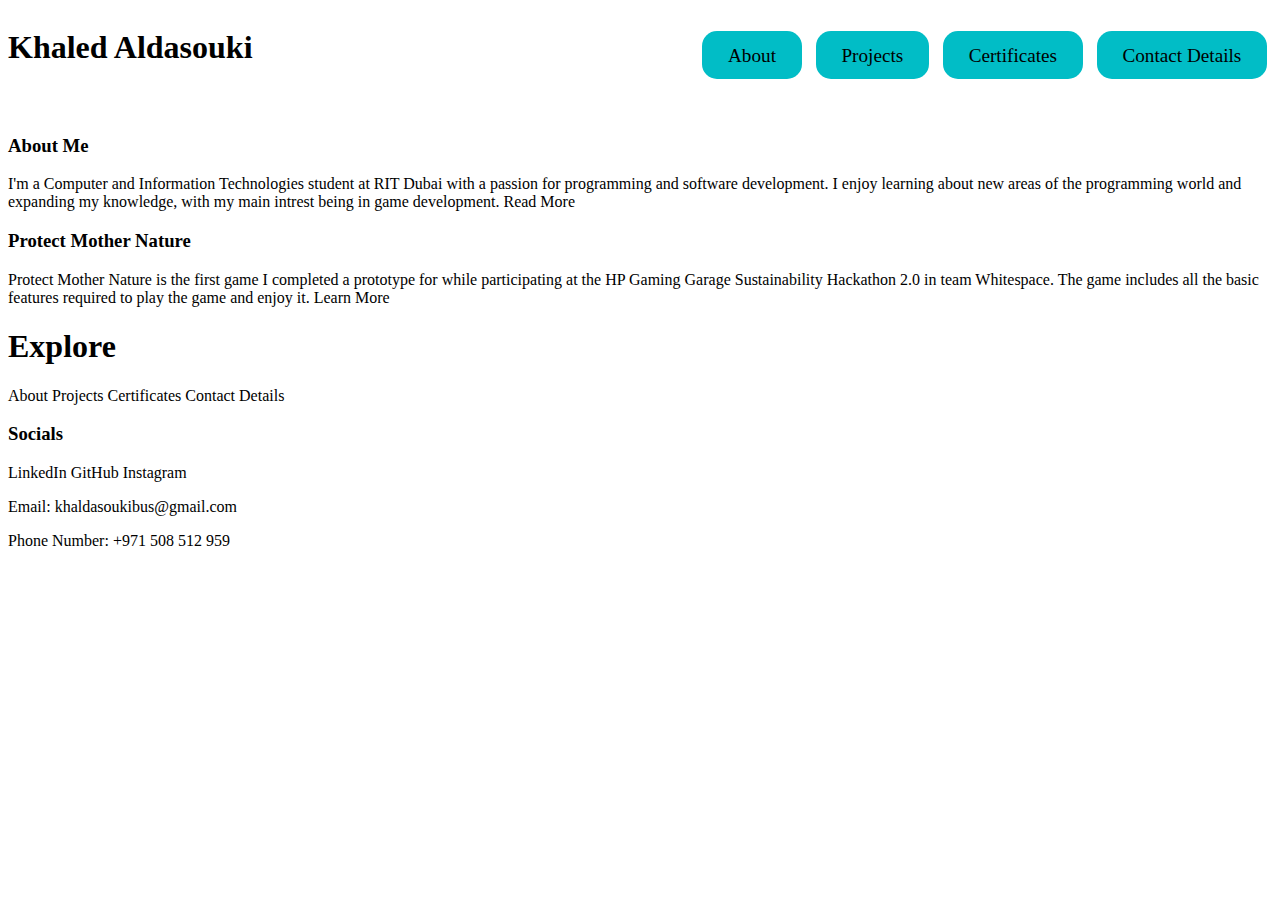
==== index.html @ 2902ca05 "first commit" ====
<!DOCTYPE html>
<html lang="en">
    <head>
        <meta name="viewport" content="width=device-width,initial-scale=1" />
        <link rel="stylesheet" href="assets/css/style.css" />
        <!---<link rel="stylesheet" type="text/css" media="print" href="assets/css/print.css" />-->
        <link rel="icon" href="assets/media/icon.jpg" />
        <meta charset="utf-8" />
        <title>Homepage</title>
    </head>
    <body>
        <header> 
            <h1 id="title">Khaled Aldasouki</h1>
            <nav>
                <a>About</a>
                <a>Projects</a>
                <a>Certificates</a>
                <a>Contact Details</a>
            </nav>
        </header>

        <main>     
            <div class="about-brief">
                <h3>About Me</h3>
                <p>
                    I'm a Computer and Information Technologies student at RIT Dubai with a 
                    passion for programming and software development. I enjoy learning about new areas of 
                    the programming world and expanding my knowledge, with my main intrest being in 
                    game development.

                   <a>Read More</a>
                </p>
            </div>

            <div>
                <h3>Protect Mother Nature</h3>
                <p>
                    Protect Mother Nature is the first game I completed a prototype
                    for while participating at the HP Gaming Garage Sustainability Hackathon 2.0 in team 
                    Whitespace. The game includes all the basic features required to play the game and enjoy it.

                    <a>Learn More</a>

                </p>
            </div>

            <div id="tabs">
                <h1>Explore</h1>
                <a>About</a>
                <a>Projects</a>
                <a>Certificates</a>
                <a>Contact Details</a>
            </div>
            
            <div>
                <h3>Socials</h3>
                <a>LinkedIn</a>
                <a>GitHub</a>
                <a>Instagram</a>
                <p>Email: <a>khaldasoukibus@gmail.com</a> </p>
                <p>Phone Number: +971 508 512 959</p>


            </div>
        </main>

        <footer>
            
        </footer>

    </body>

</html>
---- assets/css/style.css ----
#title{
    font-family: "Bahnschrift";
    display: inline;
}

header{
    height: 12vh;
    display: flex;
    justify-content: space-between;
    align-content: center;
    position: sticky;
}
header h1{
    font-size: 2rem;
}

nav{
    margin-top: 4vh;
    margin-bottom: 10vh;

}
nav a{
    background-color: #01bdc6;
    font-family: "Bahnschrift";
    margin-right: 3vw;
    margin-left: 3vw;
    padding: 1.5vh 2vw;
    text-align: center;
    text-decoration: none;
    cursor: pointer;
    margin: 0.4vw;
    border-radius: 15px;   
    font-size: 1.2em;  
}
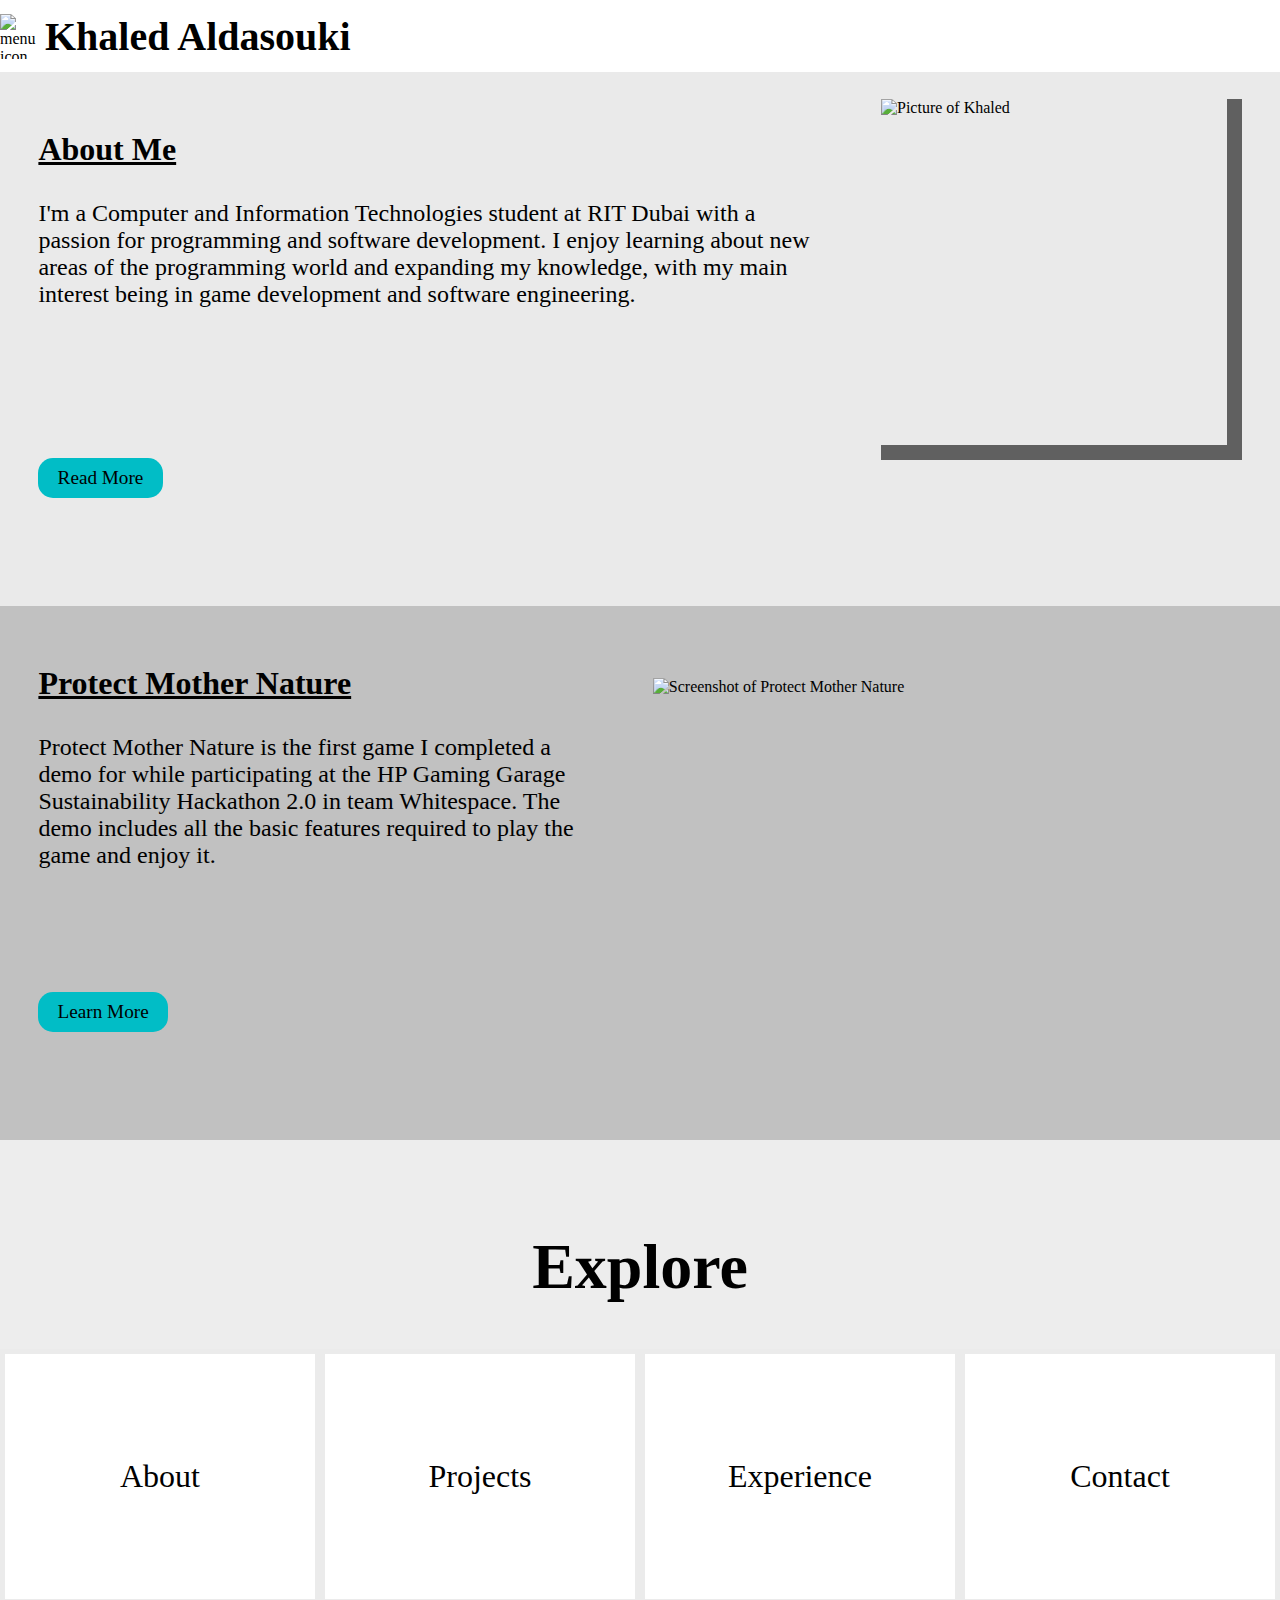
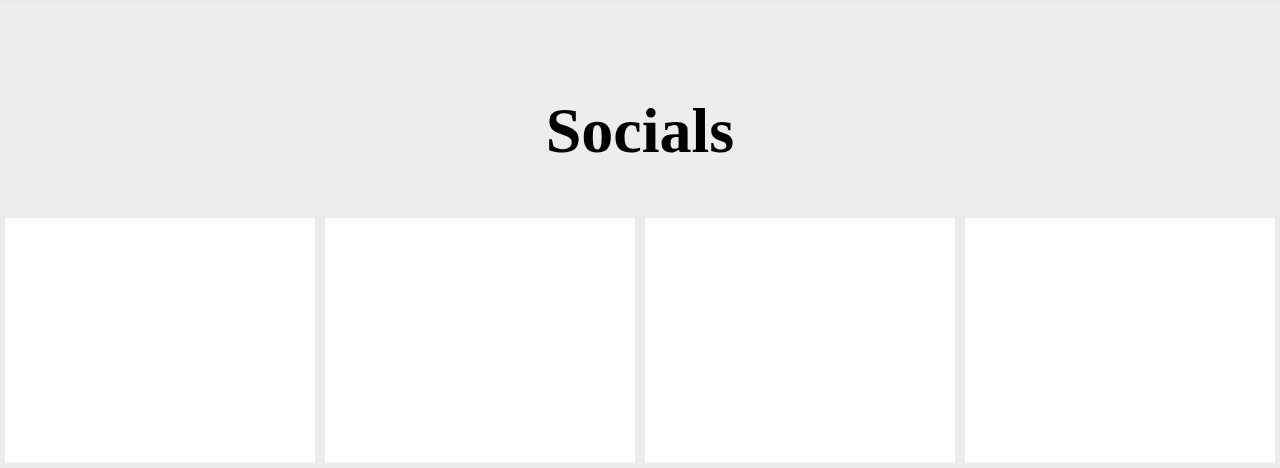
==== commit b3b562d5: "updated nav and responsiveness" ====
--- a/index.html
+++ b/index.html
@@ -6,61 +6,66 @@
         <!---<link rel="stylesheet" type="text/css" media="print" href="assets/css/print.css" />-->
         <link rel="icon" href="assets/media/icon.jpg" />
         <meta charset="utf-8" />
+        <script src="assets/js/script.js"></script>
         <title>Homepage</title>
+        <script src="https://ajax.googleapis.com/ajax/libs/jquery/3.6.1/jquery.min.js"></script>
     </head>
     <body>
-        <header> 
+        <header id="header"> 
+            <img id="menu" alt="menu icon" src="assets/media/menu.png" onclick="menu();" >
             <h1 id="title">Khaled Aldasouki</h1>
-            <nav>
-                <a>About</a>
-                <a>Projects</a>
-                <a>Certificates</a>
-                <a>Contact Details</a>
+            <nav id="nav">
+                <a class="nav-button" href="about.html">About</a>
+                <a class="nav-button" href="projects.html">Projects</a>
+                <a class="nav-button" href="experience.html">Experience</a>
+                <a class="nav-button" href="contact.html">Contact</a>
             </nav>
         </header>
+        
 
         <main>     
-            <div class="about-brief">
+            <div id="about-brief">
+                <img id="khaled" alt="Picture of Khaled" src="assets/media/khaled.jpg">
                 <h3>About Me</h3>
                 <p>
                     I'm a Computer and Information Technologies student at RIT Dubai with a 
                     passion for programming and software development. I enjoy learning about new areas of 
-                    the programming world and expanding my knowledge, with my main intrest being in 
-                    game development.
+                    the programming world and expanding my knowledge, with my main interest being in 
+                    game development and software engineering.
+                </p>
+                <a class="more" href="about.html">Read More</a>
 
-                   <a>Read More</a>
+            </div>
+
+            <div id="game-brief">
+                <img id="demo-image" alt="Screenshot of Protect Mother Nature" src="assets/media/demo-image.jpg">
+                <h3>Protect Mother Nature</h3>
+                <p>
+                    Protect Mother Nature is the first game I completed a demo
+                    for while participating at the HP Gaming Garage Sustainability Hackathon 2.0 in team 
+                    Whitespace. The demo includes all the basic features required to play the game and enjoy it.
                 </p>
+                <a class="more" href="projects.html">Learn More</a>
+
             </div>
 
             <div>
-                <h3>Protect Mother Nature</h3>
-                <p>
-                    Protect Mother Nature is the first game I completed a prototype
-                    for while participating at the HP Gaming Garage Sustainability Hackathon 2.0 in team 
-                    Whitespace. The game includes all the basic features required to play the game and enjoy it.
-
-                    <a>Learn More</a>
-
-                </p>
-            </div>
-
-            <div id="tabs">
-                <h1>Explore</h1>
-                <a>About</a>
-                <a>Projects</a>
-                <a>Certificates</a>
-                <a>Contact Details</a>
+                <h2>Explore</h2>
+                <div id="tabs">
+                    <a class="tab" href="about.html">About</a>
+                    <a class="tab" href="projects.html">Projects</a>
+                    <a class="tab" href="experience.html">Experience</a>
+                    <a class="tab" href="contact.html">Contact</a>
+                </div>
             </div>
             
             <div>
-                <h3>Socials</h3>
-                <a>LinkedIn</a>
-                <a>GitHub</a>
-                <a>Instagram</a>
-                <p>Email: <a>khaldasoukibus@gmail.com</a> </p>
-                <p>Phone Number: +971 508 512 959</p>
-
-
+                <h2>Socials</h2>
+                <div id="tabs">
+                    <a class="tab" id="linkedin" href="https://www.linkedin.com/in/khaled-aldasouki/"></a>
+                    <a class="tab" id="github" href="https://github.com/khaled-aldasouki"></a>
+                    <a class="tab" id="insta"></a>
+                    <a class="tab" id="email" href="mailto: khaldasoukibus@gmail.com"></a>
             </div>
         </main>
 
--- a/assets/css/style.css
+++ b/assets/css/style.css
@@ -1,34 +1,314 @@
-#title{
+html{font-size: 8px;}
+*{
     font-family: "Bahnschrift";
-    display: inline;
-}
-
-header{
-    height: 12vh;
-    display: flex;
-    justify-content: space-between;
-    align-content: center;
-    position: sticky;
-}
-header h1{
+}
+
+body{
+    margin:0;
+}
+
+div{
+    background-color: #eaeaeada;
+}
+
+p{
     font-size: 2rem;
 }
 
-nav{
-    margin-top: 4vh;
-    margin-bottom: 10vh;
-
-}
-nav a{
+/*button styling*/
+a{
+    color: #000000;
     background-color: #01bdc6;
-    font-family: "Bahnschrift";
-    margin-right: 3vw;
-    margin-left: 3vw;
     padding: 1.5vh 2vw;
     text-align: center;
     text-decoration: none;
     cursor: pointer;
     margin: 0.4vw;
     border-radius: 15px;   
-    font-size: 1.2em;  
-}+    font-size: 1.5em;  
+}
+
+header{
+    height: 6vh;
+    display: flex;
+    justify-content: flex-start;
+    align-content: center;
+    position: sticky;
+    top: 0;
+    z-index: 10;
+    background-color: white;
+    transition: 0.5s
+}
+#menu{
+    margin:auto 0;
+    display: inline;
+    width: 8vw;
+    height: 3.5vh;
+    transition: 0.5s;
+}
+
+#title{
+    margin: auto 2vw auto 0vw;
+    font-size: 2.5rem;
+    display: inline;
+    transition: 0.5s;
+}
+
+nav{
+    margin-top: 6vh;
+    position: fixed;
+    display:flex;
+    visibility: hidden;
+    opacity: 0;
+    flex-direction: column;
+    justify-content: start;
+    transition: all 0.09s linear;
+}
+.nav-button{
+    color: #000000;
+    background-color: #01bdc6;
+    padding: 1.5vh 2vw;
+    text-align: left;
+    text-decoration: none;
+    cursor: pointer;
+    font-size: 1.5em;  
+    width:auto;
+    border-radius: 0;   
+    margin: 0;
+    transition: 0.5s;
+}
+
+h3{
+    font-size: 2rem;
+    text-decoration: underline;
+}
+
+/*Brief about section on home page*/
+#about-brief{
+    margin: 0;
+    padding: 3vh 3vw 6vh;
+    background-color: #EAEAEA;
+}
+#about-brief p{
+    width: 65vw;
+    height: 23vh;
+}
+#khaled{
+    float: right;
+    clear: left;
+    width: 38vw;
+    height: 38vw;
+    border: #606060 solid 15px;
+    border-top: none;
+    border-left: none;
+    margin-left: 4vw;
+
+}
+
+/*Brief section on protect mother nature on home page*/
+#game-brief{
+    margin: 0;
+    padding: 3vh 3vw 6vh;
+    background-color: #b2b2b2ce;
+}
+#game-brief p{
+    width: 50vw;
+    height: 23vh;
+}
+#demo-image{
+    float:right;
+    width: 56vw;
+    height: 37vw;
+    padding-top: 5vh;
+    margin-left: 5vw;
+
+}
+
+/*extra button styling for read more buttons on homepage*/
+.more{
+    display: inline-block;
+    padding: 1vh 1.5vw;
+    transition: 0.3s;
+    border: black solid 0px;
+    font-size: 2rem;
+    margin: 7vh 0 0 0;
+}
+.more:hover{
+    transform: scale(1.1);
+    transform-origin: bottom;
+    border: black solid 1.5px;
+}
+
+div h2{
+    font-size: 4rem;
+    padding: 7vh 0 5vh 0;
+    margin:auto;
+    text-align: center;
+}
+
+/*background images for the large social section on the homepage*/
+#linkedin{background-image: url("../media/linkedin.png");}
+#github{background-image: url("../media/github.jpg");}
+#insta{background-image: url("../media/insta.png");}
+#email{background-image: url("../media/email.png")}
+
+/*styling for explore and social button divs on home page*/
+#tabs{
+    display: flex;
+    flex-wrap: wrap;
+    justify-content: center;
+    margin: 0;
+    padding: 0;
+}
+
+.tab{
+    background-color: white;
+    transition: 0.3s;
+    background-size: 27vw 27vw;
+    background-position: center;
+    background-repeat: no-repeat;
+    width: 45vw;
+    height: 30vw;
+    border: none;
+    border-radius: 0;
+    display: flex;
+    justify-content: center;
+    align-items: center;
+    font-size: 3.5rem;
+}
+.tab:hover{
+    filter: brightness(80%);
+    transform: scale(1.05);
+}
+
+
+@media screen and (min-width: 768px)  {
+    html{font-size: 16px;}
+    header{
+        height: 8vh;
+    }
+    #menu{ width: 5vh; height:5vh}
+    nav{    margin-top: 8vh;
+    }
+    #title{
+        margin:auto 2vw auto 0;
+        margin-left: 0;
+        display: inline;
+        transition: 0.5s;
+    }
+    
+    a{font-size: 1.2rem}
+    #khaled{
+        width: 27vw;
+        height: 27vw;
+    }
+    p{
+        font-size: 1.5rem;
+    }
+
+    #about-brief p{
+        width: 65vw;
+        height: 20vh;
+    }
+    #game-brief p{
+        width: 65vw;
+        height: 20vh;
+    }
+    div h2{padding: 10vh 0 5vh 0;}
+    #demo-image{
+        width: 46vw;
+        height: 25vw;
+    }
+    .tab{
+        width: 25vw;
+        height: 17vw;
+        background-size: 15vw 15vw;
+        font-size: 2rem;
+    }
+    .more{
+        font-size: 1.2rem;
+        margin: 6vh 0;
+    }
+    #tabs{flex-wrap: nowrap;}
+}
+
+
+@media screen and (min-width: 1600px)  {
+    html{font-size: 40px;}
+    header{
+        justify-content: space-between;
+        height: 12vh;
+    }
+    #menu{display: none;}
+    #title{
+        margin:2vh 3vw;
+        display: inline;
+        transition: 0.5s;
+    }
+    nav{
+        margin-top: 12vh;
+        display: inline;
+        margin-top: 4vh;
+        margin-bottom: 10vh;
+        position: fixed;
+        visibility: visible;
+        opacity: 1;
+    }
+
+    .nav-button{
+        color: #000000;
+        background-color: #01bdc6;
+        padding: 1.5vh 2vw;
+        text-align: center;
+        text-decoration: none;
+        cursor: pointer;
+        margin: 0.4vw;
+        border-radius: 15px;   
+        font-size: 1.5em;  
+        margin: 0 1vw;
+        transition: margin 0.5s, background-color 0.3s, border 0.1s;
+        border: black solid 0px
+    }
+    .nav-button:hover{
+        transform: scale(1.1);
+        transform-origin: bottom;
+        border: black solid 1.5px;
+    }
+
+    a{font-size: 1.2rem}
+
+    #khaled{
+        width: 27vw;
+        height: 27vw;
+        border-width: 30px;
+    }
+    p{
+        font-size: 1.2rem;
+    }
+
+    #about-brief p{
+        width: 65vw;
+        height: 20vh;
+
+    }
+    #game-brief p{
+        width: 65vw;
+        height: 20vh;
+    }
+    div h2{padding: 10vh 0 5vh 0;}
+    #demo-image{
+        width: 46vw;
+        height: 25vw;
+    }
+    .tab{
+        width: 25vw;
+        height: 17vw;
+        background-size: 15vw 15vw;
+        font-size: 2rem;
+    }
+    .more{
+        font-size: 1.2rem;
+        margin: 5vh 0;
+    }
+    #tabs{flex-wrap: nowrap;}
+}
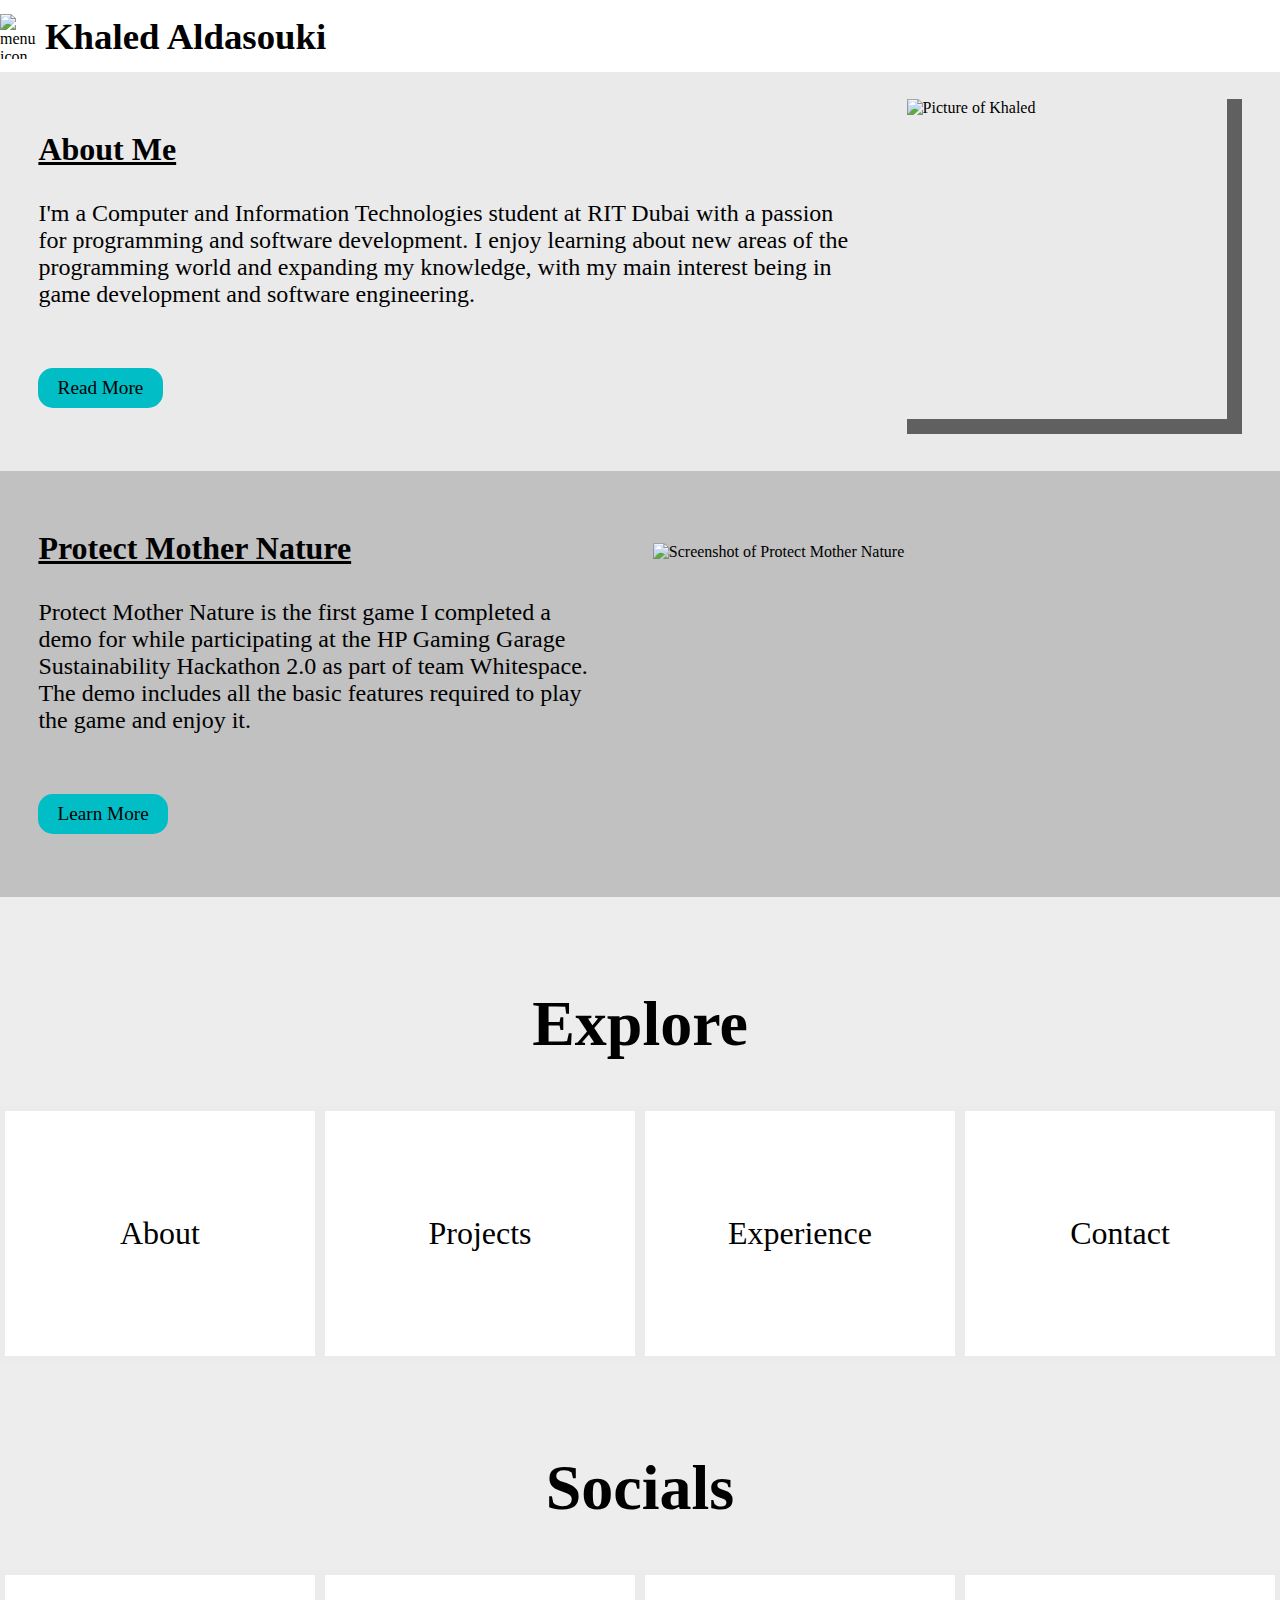
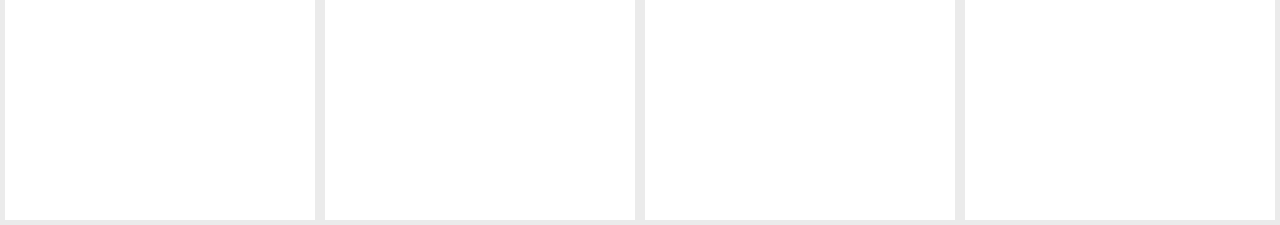
==== commit 2f973b08: "Completed About Page & Updated Website Throughout" ====
--- a/index.html
+++ b/index.html
@@ -15,6 +15,7 @@
             <img id="menu" alt="menu icon" src="assets/media/menu.png" onclick="menu();" >
             <h1 id="title">Khaled Aldasouki</h1>
             <nav id="nav">
+                <a class="nav-button" href="index.html">Home</a>
                 <a class="nav-button" href="about.html">About</a>
                 <a class="nav-button" href="projects.html">Projects</a>
                 <a class="nav-button" href="experience.html">Experience</a>
@@ -24,7 +25,7 @@
         
 
         <main>     
-            <div id="about-brief">
+            <div id="about-brief" class="content">
                 <img id="khaled" alt="Picture of Khaled" src="assets/media/khaled.jpg">
                 <h3>About Me</h3>
                 <p>
@@ -37,12 +38,12 @@
 
             </div>
 
-            <div id="game-brief">
+            <div id="game-brief"  class="content">
                 <img id="demo-image" alt="Screenshot of Protect Mother Nature" src="assets/media/demo-image.jpg">
                 <h3>Protect Mother Nature</h3>
                 <p>
                     Protect Mother Nature is the first game I completed a demo
-                    for while participating at the HP Gaming Garage Sustainability Hackathon 2.0 in team 
+                    for while participating at the HP Gaming Garage Sustainability Hackathon 2.0 as part of team 
                     Whitespace. The demo includes all the basic features required to play the game and enjoy it.
                 </p>
                 <a class="more" href="projects.html">Learn More</a>
@@ -64,7 +65,7 @@
                 <div id="tabs">
                     <a class="tab" id="linkedin" href="https://www.linkedin.com/in/khaled-aldasouki/"></a>
                     <a class="tab" id="github" href="https://github.com/khaled-aldasouki"></a>
-                    <a class="tab" id="insta"></a>
+                    <a class="tab" id="insta" href="https://www.instagram.com/khaled_aldasouki/"></a>
                     <a class="tab" id="email" href="mailto: khaldasoukibus@gmail.com"></a>
             </div>
         </main>
--- a/assets/css/style.css
+++ b/assets/css/style.css
@@ -1,6 +1,7 @@
 html{font-size: 8px;}
 *{
     font-family: "Bahnschrift";
+    scroll-behavior: smooth;
 }
 
 body{
@@ -11,8 +12,14 @@
     background-color: #eaeaeada;
 }
 
-p{
+p,li{
     font-size: 2rem;
+}
+
+/* content section styling */
+.content{
+    margin: 0;
+    padding: 3vh 3vw;
 }
 
 /*button styling*/
@@ -39,6 +46,8 @@
     background-color: white;
     transition: 0.5s
 }
+
+/* menu icon */
 #menu{
     margin:auto 0;
     display: inline;
@@ -49,7 +58,7 @@
 
 #title{
     margin: auto 2vw auto 0vw;
-    font-size: 2.5rem;
+    font-size: 2.3rem;
     display: inline;
     transition: 0.5s;
 }
@@ -71,27 +80,40 @@
     text-align: left;
     text-decoration: none;
     cursor: pointer;
-    font-size: 1.5em;  
+    font-size: 2rem;  
     width:auto;
     border-radius: 0;   
     margin: 0;
     transition: 0.5s;
 }
-
+.nav-button:hover{
+    transform: scale(1.1);
+}
+
+/*used for section headings*/
 h3{
     font-size: 2rem;
     text-decoration: underline;
 }
 
+/*used for contibutors in projects page for now */
+h4{
+    font-size: 1.8rem;
+    margin: 4vh 0 0 0;
+}
+
+/*used for positions in experience page for now */
+h5{
+    font-size: 1.4rem;
+    margin: 3vh 0 0 0 ;
+}
+
 /*Brief about section on home page*/
 #about-brief{
-    margin: 0;
-    padding: 3vh 3vw 6vh;
     background-color: #EAEAEA;
 }
 #about-brief p{
     width: 65vw;
-    height: 23vh;
 }
 #khaled{
     float: right;
@@ -107,13 +129,10 @@
 
 /*Brief section on protect mother nature on home page*/
 #game-brief{
-    margin: 0;
-    padding: 3vh 3vw 6vh;
     background-color: #b2b2b2ce;
 }
 #game-brief p{
     width: 50vw;
-    height: 23vh;
 }
 #demo-image{
     float:right;
@@ -121,7 +140,6 @@
     height: 37vw;
     padding-top: 5vh;
     margin-left: 5vw;
-
 }
 
 /*extra button styling for read more buttons on homepage*/
@@ -131,7 +149,7 @@
     transition: 0.3s;
     border: black solid 0px;
     font-size: 2rem;
-    margin: 7vh 0 0 0;
+    margin: 3vh 0 0 0;
 }
 .more:hover{
     transform: scale(1.1);
@@ -141,7 +159,7 @@
 
 div h2{
     font-size: 4rem;
-    padding: 7vh 0 5vh 0;
+    padding: 4vh 0 5vh 0;
     margin:auto;
     text-align: center;
 }
@@ -182,13 +200,92 @@
 }
 
 
+/* Projects Page */
+#toky,#covid,#ecom,#game{
+    margin: 0;
+    padding: 3vh 3vw;
+}
+#game,#covid{
+    background-color: #b2b2b2ce ;
+}
+#toky p,#covid p,#game p{
+    width: 65vw;
+}
+#toky-logo,#covid-logo{
+    float: right;
+    width: 25vw;   
+}
+
+.text-link{
+    color: #0b797e;
+    background-color: transparent;
+    padding:0;
+    text-align: left;
+    text-decoration:underline;
+    cursor: pointer;
+    margin:0;
+    border-radius:0;   
+    font-size: 1em;
+    transition: 0.2s;
+}
+.text-link:hover{
+    color:#0dbbc5
+
+}
+
+/*Experience Page*/
+#jobs{
+    background-color: #e5edf3;
+}
+
+#skills{
+    background-color: #cfdee1;
+    padding-bottom: 9vh;
+}
+#lists{
+    display: flex;
+    flex-wrap: wrap;
+    text-align: left;
+    background-color: inherit;
+}
+#lists div{
+    margin: 0 4vw;
+    background-color: inherit;
+
+}
+#lists div ul{
+    display: inline;
+    background-color: inherit;
+}
+
+#awards{
+    background-color: #def0f7;
+}
+#courses{
+    background-color: #dde1e0;
+}
+
+/* Contact Page */
+#reach-out{
+    background-color: #cecacada;
+}
 @media screen and (min-width: 768px)  {
-    html{font-size: 16px;}
+    html{
+        font-size: 16px;
+    }
+    
+    a{
+        font-size: 1.2rem
+    }
+    p,li{
+        font-size: 1.5rem;
+    }
+
     header{
         height: 8vh;
     }
-    #menu{ width: 5vh; height:5vh}
-    nav{    margin-top: 8vh;
+    #menu{
+        width: 5vh; height:5vh
     }
     #title{
         margin:auto 2vw auto 0;
@@ -196,28 +293,38 @@
         display: inline;
         transition: 0.5s;
     }
-    
-    a{font-size: 1.2rem}
-    #khaled{
-        width: 27vw;
-        height: 27vw;
-    }
-    p{
+    nav{ 
+        margin-top: 8vh;
+    }
+    .nav-button{
         font-size: 1.5rem;
     }
 
     #about-brief p{
         width: 65vw;
-        height: 20vh;
-    }
+    }
+    #khaled{
+        width: 25vw;
+        height: 25vw;
+    }
+
     #game-brief p{
         width: 65vw;
-        height: 20vh;
-    }
-    div h2{padding: 10vh 0 5vh 0;}
+    }
     #demo-image{
         width: 46vw;
         height: 25vw;
+    }
+    .more{
+        font-size: 1.2rem;
+        margin: 4vh 0;
+    }
+    
+    div h2{
+        padding: 10vh 0 5vh 0;
+    }
+    #tabs{
+        flex-wrap: nowrap;
     }
     .tab{
         width: 25vw;
@@ -225,47 +332,49 @@
         background-size: 15vw 15vw;
         font-size: 2rem;
     }
-    .more{
-        font-size: 1.2rem;
-        margin: 6vh 0;
-    }
-    #tabs{flex-wrap: nowrap;}
+
+    #lists{
+        flex-wrap: nowrap;
+        justify-content: center;
+    }
+    
 }
 
 
 @media screen and (min-width: 1600px)  {
-    html{font-size: 40px;}
+    html{
+        font-size: 40px;
+    }
     header{
         justify-content: space-between;
         height: 12vh;
     }
-    #menu{display: none;}
+    #menu{
+        display: none;
+    }
     #title{
-        margin:2vh 3vw;
+        margin:auto 1vw;
         display: inline;
         transition: 0.5s;
     }
     nav{
-        margin-top: 12vh;
         display: inline;
-        margin-top: 4vh;
-        margin-bottom: 10vh;
-        position: fixed;
+        position: sticky;
         visibility: visible;
         opacity: 1;
-    }
-
+        z-index: 2;
+        margin: auto 0;
+    }
     .nav-button{
         color: #000000;
         background-color: #01bdc6;
-        padding: 1.5vh 2vw;
+        padding: 1.5vh 1.5vw;
         text-align: center;
         text-decoration: none;
         cursor: pointer;
-        margin: 0.4vw;
         border-radius: 15px;   
-        font-size: 1.5em;  
-        margin: 0 1vw;
+        font-size: 1.3rem;  
+        margin: 0 0.5vw;
         transition: margin 0.5s, background-color 0.3s, border 0.1s;
         border: black solid 0px
     }
@@ -275,30 +384,45 @@
         border: black solid 1.5px;
     }
 
-    a{font-size: 1.2rem}
-
+    a{
+        font-size: 1.2rem
+    }
+
+    p,li{
+        font-size: 1.2rem;
+    }
+
+    .content{
+        padding: 3vh 10vw;
+    }
+
+    #about-brief p{
+        width: 65vw;
+    }
     #khaled{
         width: 27vw;
         height: 27vw;
         border-width: 30px;
     }
-    p{
-        font-size: 1.2rem;
-    }
-
-    #about-brief p{
-        width: 65vw;
-        height: 20vh;
-
-    }
+
     #game-brief p{
         width: 65vw;
-        height: 20vh;
-    }
-    div h2{padding: 10vh 0 5vh 0;}
+    }
     #demo-image{
         width: 46vw;
         height: 25vw;
+    }
+
+    .more{
+        font-size: 1.2rem;
+        margin: 4vh 0;
+    }
+
+    div h2{
+        padding: 10vh 0 5vh 0;
+    }
+    #tabs{
+        flex-wrap: nowrap;
     }
     .tab{
         width: 25vw;
@@ -306,9 +430,11 @@
         background-size: 15vw 15vw;
         font-size: 2rem;
     }
-    .more{
-        font-size: 1.2rem;
-        margin: 5vh 0;
-    }
-    #tabs{flex-wrap: nowrap;}
-}
+
+
+    /*Projects Page*/
+
+
+
+
+}
